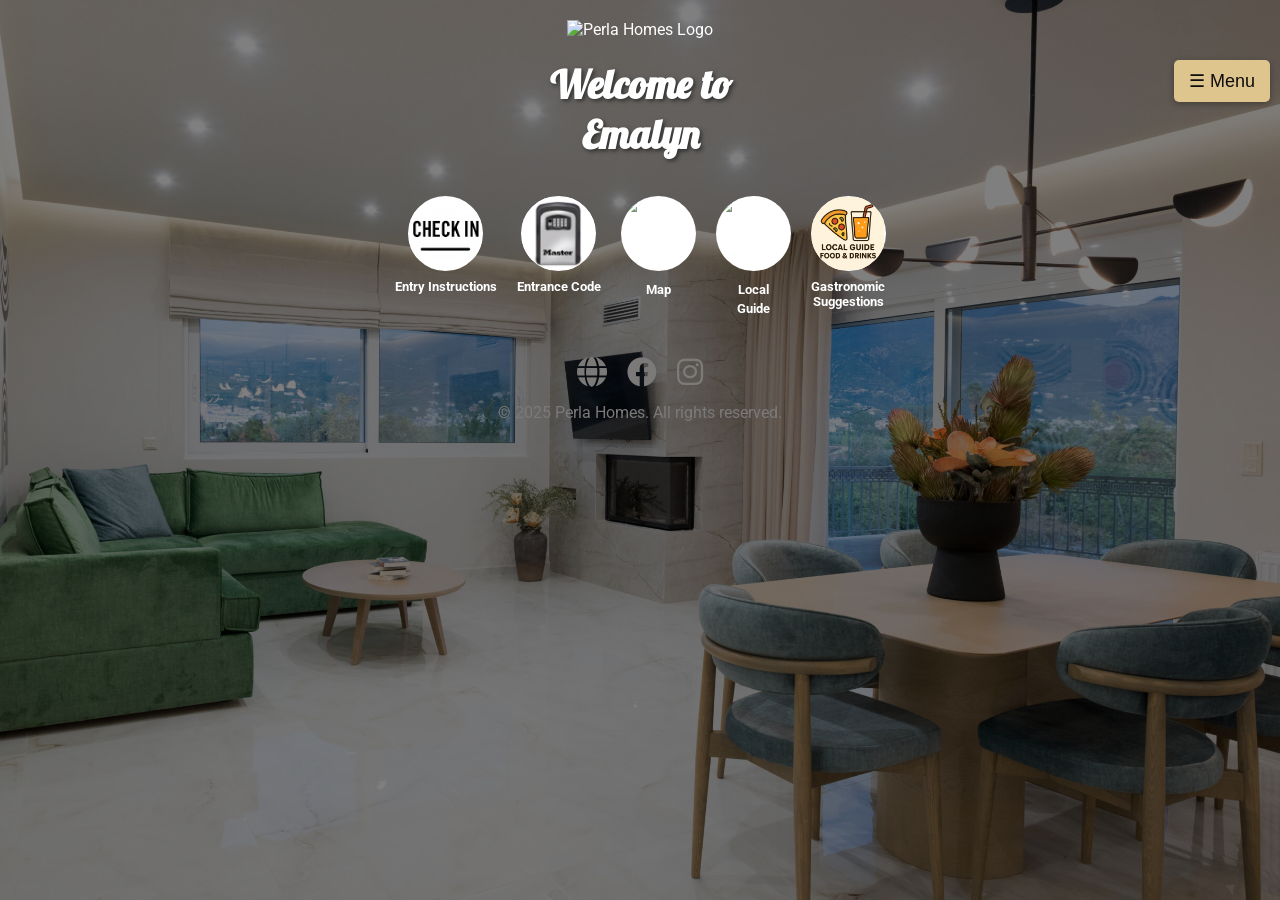
==== index.html @ 1d5c2ae9 "Add files via upload" ====
<!DOCTYPE html>
<html lang="en">
<head>
<meta charset="UTF-8" />
<meta name="viewport" content="width=device-width, initial-scale=1.0" />
<title>Perla Homes</title>

<!-- Fonts and Icons -->
 <link href="https://fonts.googleapis.com/css2?family=Lobster&display=swap" rel="stylesheet">
<link href="https://fonts.googleapis.com/css2?family=Roboto:wght@400;700&display=swap" rel="stylesheet" />
<link href="https://cdnjs.cloudflare.com/ajax/libs/font-awesome/6.0.0-beta3/css/all.min.css" rel="stylesheet" />

<!-- Main CSS -->
<link rel="stylesheet" href="main.css" />
</head>
<body>

<!-- Overlay for sidebar -->
<div id="overlay" class="overlay" onclick="closeSidebar()"></div>

<!-- Sidebar -->
<div id="sidebar" class="sidebar">
    <button class="close-btn" onclick="closeSidebar()">&times;</button>
    <a href="check_in.html">Check-In</a>

    <div class="dropdown">
    <button class="dropdown-btn" onclick="toggleDropdown('wifiDropdown')">Wi-Fi Code</button>
    <div id="wifiDropdown" class="dropdown-content">
        <p><strong>Network:</strong> <span class="copyable-text" id="wifiNetwork">Perla Homes</span>
           <button class="copy-btn" onclick="copyText('wifiNetwork')">Copy</button>
        </p>
        <p><strong>Password:</strong> <span class="copyable-text" id="wifiPassword">Perla2023</span>
           <button class="copy-btn" onclick="copyText('wifiPassword')">Copy</button>
        </p>
    </div>
</div>

<div class="dropdown">
    <button class="dropdown-btn" onclick="toggleDropdown('codeDropdown')">Entrance Code</button>
    <div id="codeDropdown" class="dropdown-content">
        <p><strong>Code:</strong> <span class="copyable-text" id="entranceCode">6785</span>
           
        </p>
    </div>
</div>


    <a href="https://maps.app.goo.gl/sSSqZXLDLsu995F89" target="_blank">Map</a>
    <a href="https://messinia.mobi/el" target="_blank">Tourist Guide</a>
    <a href="Taverns.html" target="_blank">Gastronomic Suggestions</a>
    <a href="https://nauticholics.gr" target="_blank">Boat Cruises</a>
    <a href="contacts.html">Contacts</a>
</div>

<!-- Sidebar open button -->
<button class="open-btn" onclick="openSidebar()">☰ Menu</button>

<!-- Language Selector -->
<div id="google_translate_element"></div>

<!-- Main Content -->
<div class="content-container">
    <img src="images/perla logo site.png" alt="Perla Homes Logo" id="logo" class="fade-in" />

    <h1 translate="no" id="main-heading" class="fade-in">Welcome to <br>Emalyn</h1>

    <!-- Buttons -->
    <div class="button-container">
        <div class="button-item fade-in">
            <button class="round-btn" onclick="window.location.href='check_in.html'">
                <img src="images/check-in.png" alt="Check-In">
            </button>
            <span>Entry Instructions</span>
        </div>

    
        <div class="button-item fade-in">
            <button class="round-btn" onclick="showCodeBox()">
                <img src="images/Master_lock.jpg" alt="Entrance Code">
            </button>
            <span>Entrance Code</span>
        </div>

        <div class="button-item fade-in">
            <a href="https://maps.app.goo.gl/sSSqZXLDLsu995F89">
                <img src="images/map.jpg" alt="Map" class="round-btn">
                <span>Map</span>
            </a>
        </div>

        <div class="button-item fade-in">
            <a href="https://messinia.mobi/el">
                <img src="images/optiki-tautotita_2.jpg" alt="Tourist Guide" class="round-btn">
                <span>Local<br>Guide</span>
            </a>
        </div>

       
            <div class="button-item fade-in">
                <button class="round-btn" onclick="window.location.href='Taverns.html'">
                    <img src="images/Food_Foto.png" alt="Check-In">
                </button>
                <span>Gastronomic<br>Suggestions</span>
            </div>
    </div>
</div>

<!-- Popup Modals -->
<div id="wifiCodeBox" class="popup-box">
    <p><strong>Network:</strong>Perla Homes</p>
    <p><strong>Password:</strong>Perla2023</p>
    <button onclick="hideWifiCodeBox()">EXIT</button>
</div>

<div id="codeBox" class="popup-box">
    <p><strong>Entrance Code:</strong> 6785 </p>
    <button onclick="hideCodeBox()">EXIT</button>
</div>

<!-- Footer -->
<div class="footer fade-in">
    <div class="social-media">
        <a href="https://www.perlahomes.gr" target="_blank"><i class="fas fa-globe social-icon"></i></a>
        <a href="https://www.facebook.com/PerlaHomesgr/" target="_blank"><i class="fab fa-facebook social-icon"></i></a>
        <a href="https://www.instagram.com/perla.homes/?hl=el" target="_blank"><i class="fab fa-instagram social-icon"></i></a>
    </div>
    <p>&copy; 2025 Perla Homes. All rights reserved.</p>
</div>

<!-- Scripts -->
<script>
function openSidebar() {
    document.getElementById("sidebar").style.width = "250px";
    document.getElementById("overlay").style.display = "block";
}
function closeSidebar() {
    document.getElementById("sidebar").style.width = "0";
    document.getElementById("overlay").style.display = "none";
}
function toggleDropdown(id) {
    const dropdown = document.getElementById(id);
    dropdown.style.display = dropdown.style.display === "block" ? "none" : "block";
}
function showWifiCodeBox() {
    document.getElementById('wifiCodeBox').style.display = 'block';
}
function hideWifiCodeBox() {
    document.getElementById('wifiCodeBox').style.display = 'none';
}
function showCodeBox() {
    document.getElementById('codeBox').style.display = 'block';
}
function hideCodeBox() {
    document.getElementById('codeBox').style.display = 'none';
}
function copyText(elementId) {
    const text = document.getElementById(elementId).innerText;
    navigator.clipboard.writeText(text).then(() => {
        alert('Copied to clipboard: ' + text);
    }).catch(err => {
        console.error('Failed to copy: ', err);
    });
}
// Google Translate
function googleTranslateElementInit() {
    new google.translate.TranslateElement({
        pageLanguage: 'en',
        includedLanguages: 'en,el,it,pt,ro,es,fr,ka,de,cs,hy,sq,ru',
        layout: google.translate.TranslateElement.InlineLayout.SIMPLE
    }, 'google_translate_element');
}
</script>
<script src="https://translate.google.com/translate_a/element.js?cb=googleTranslateElementInit"></script>
</body>
</html>
---- main.css ----
/* === GENERAL === */
body, html {
    margin: 0;
    padding: 0;
    font-family: 'Roboto', sans-serif;
    height: 100%;
    color: white;
    background-image: linear-gradient(rgba(0,0,0,0.5), rgba(0,0,0,0.5)), url('images/Emalyn_main.jpg');
    background-size: cover;
    background-position: center;
    background-attachment: fixed;
}

/* Overlay */
.overlay {
    position: fixed;
    top:0; left:0; right:0; bottom:0;
    background-color: rgba(0,0,0,0.5);
    display:none;
    z-index:1000;
}

/* Sidebar */
.sidebar {
    height:100%;
    width:0;
    position:fixed;
    top:0;
    left:0;
    background-color: rgba(14,14,14,0.95);
    overflow-x:hidden;
    transition:0.4s;
    z-index:1001;
    padding-top:60px;
}
.sidebar a, .dropdown-btn {
    padding:10px 20px;
    text-decoration:none;
    font-size:18px;
    color:white;
    display:block;
    border:none;
    background:none;
    width:100%;
    text-align:left;
    cursor:pointer;
    outline:none;
    transition:0.3s;
}
.sidebar a:hover, .dropdown-btn:hover {background-color:#3d5e4d;}
.sidebar .close-btn {
    position:absolute;
    top:15px;
    right:25px;
    font-size:36px;
    color:white;
    background:none;
    border:none;
    cursor:pointer;
}

/* Sidebar open button */
.open-btn {
    position: fixed;
    top: 60px; /* Move it lower; adjust this value until it's visible */
    right: 10px;
    z-index: 10000; /* Make sure it's above the translate selector */
    background-color: #dec48d;
    color: #0e0d0d;
    border: none;
    padding: 10px 15px;
    border-radius: 5px;
    font-size: 18px;
    cursor: pointer;
    box-shadow: 0 2px 6px rgba(0,0,0,0.3);
}
.open-btn:hover {background-color:#dec48d; color:#0e0d0d;}

/* Dropdown content */
.dropdown-content {
    display:none;
    background-color:#222;
    padding:10px 20px;
}
.dropdown-content p {margin:5px 0; color:#dec48d;}

/* Content Container */
.content-container {
    display:flex;
    flex-direction:column;
    justify-content:center;
    align-items:center;
    text-align:center;
    padding:20px;
}

/* Logo & Heading */
#logo {max-width:350px; height:auto; margin-bottom:10px;}
#main-heading {
    font-family: 'Lobster', cursive;
    font-size: 2.5rem;
    color: white;
    text-align: center;
    margin-top: 10px;
    text-shadow: 2px 2px 4px rgba(0, 0, 0, 0.5);
}

/* Buttons */
.button-container {
    display:flex;
    justify-content:center;
    gap:20px;
    flex-wrap:wrap;
    margin-top:10px;
}
.button-item {display:flex; flex-direction:column; align-items:center; text-align:center;}
.round-btn {
    background-color:white;
    border:none;
    border-radius:50%;
    width:75px;
    height:75px;
    display:flex;
    justify-content:center;
    align-items:center;
    cursor:pointer;
    overflow:hidden;
    margin-bottom:8px;
    transition: transform 0.2s, box-shadow 0.2s;
}
.round-btn img {width:115%; height:115%; object-fit:contain;}
.round-btn:hover {transform:scale(1.1); box-shadow:0 6px 12px rgba(0,0,0,0.3); background-color:#f7f5f4;}
.button-item span {color:white; font-size:13px; font-weight:bold; text-align:center;}

/* Popup Boxes */
.popup-box {
    display:none;
    position:fixed;
    top:50%;
    left:50%;
    transform:translate(-50%,-50%);
    background-color:#0e0d0d;
    border:1px solid #ccc;
    padding:20px;
    width:250px;
    border-radius:8px;
    text-align:center;
    z-index:2000;
}
.popup-box button {
    margin-top:10px;
    padding:5px 10px;
    border:none;
    border-radius:5px;
    background-color:#dec48d;
    color:#0e0d0d;
    font-weight:bold;
    cursor:pointer;
}

/* Footer */
.footer {
    text-align:center;
    margin-top:20px;
    color:#7c7979;
}
.social-media {display:flex; justify-content:center; gap:20px; margin-top:10px;}
.social-icon {font-size:30px; color:#7c7979; transition:0.3s;}
.social-icon:hover {transform:scale(1.1); color:#dec48d;}

/* Fade In */
.fade-in {opacity:0; animation:fadeIn 2s forwards;}
@keyframes fadeIn {from{opacity:0;}to{opacity:1;}}

/* Responsive */
@media (max-width: 600px) {
    #main-heading {
        font-size: 2.3rem; /* Bigger on phones */
        line-height: 1.2;
    }
}
@media (max-width: 768px) {
    #main-heading{font-size:2.5rem;}
    .open-btn {
        top: 80px; /* Move lower on mobile */
    }
}
/* Allow sidebar text to be copyable */
.copyable-text {
    user-select: text;  /* Users can select/copy */
    cursor: text;       /* Text cursor on hover */
}
.copy-btn {
    margin-left: 10px;
    padding: 2px 6px;
    font-size: 12px;
    border: none;
    border-radius: 4px;
    background-color: #dec48d;
    color: #0e0d0d;
    cursor: pointer;
    transition: background-color 0.3s;
}
.copy-btn:hover {
    background-color: #cbb37c;
}

.button-item a {
    text-decoration: none; /* removes underline */
    color: inherit;        /* keeps text color the same as parent */
}
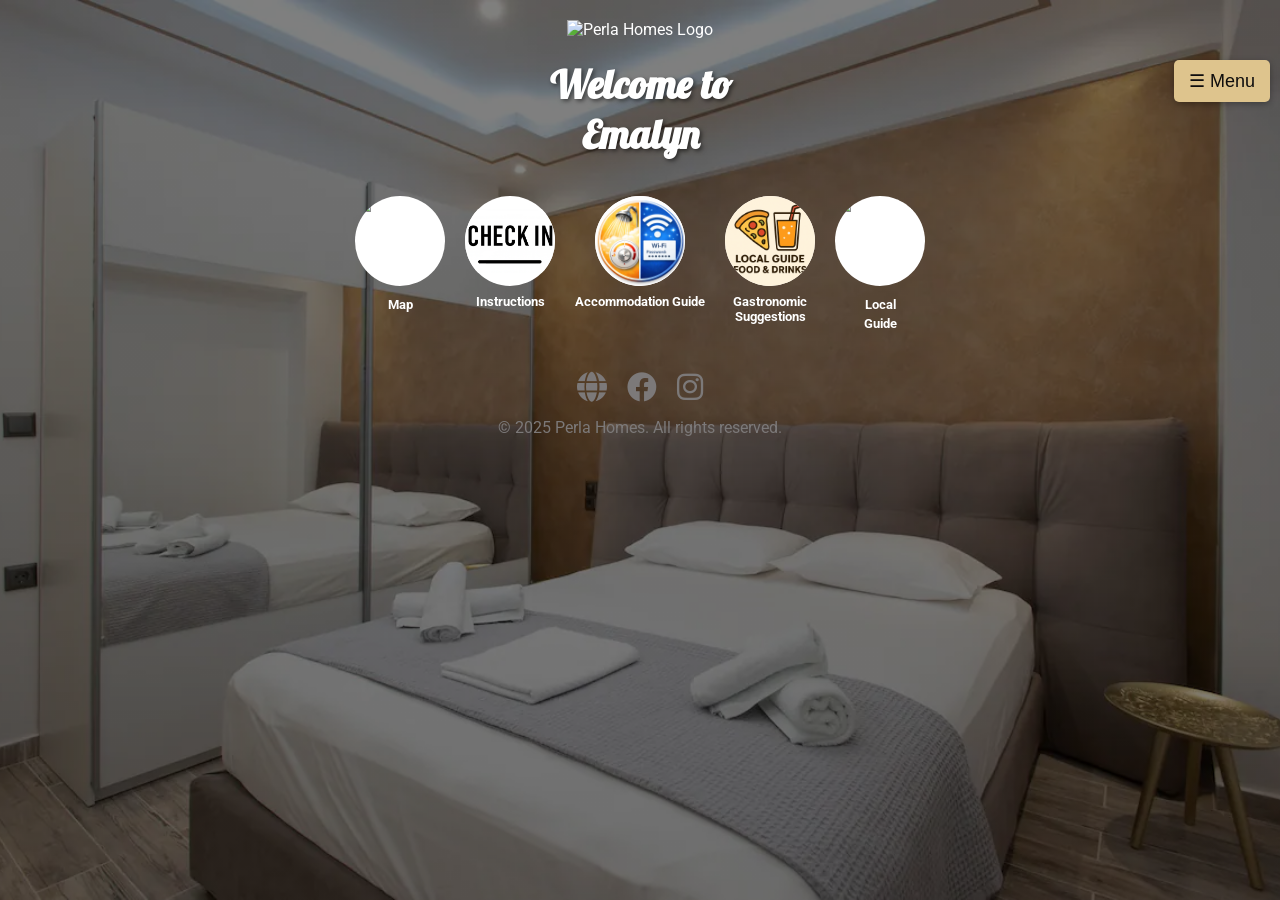
==== commit 34afd950: "Add files via upload" ====
--- a/index.html
+++ b/index.html
@@ -3,10 +3,10 @@
 <head>
 <meta charset="UTF-8" />
 <meta name="viewport" content="width=device-width, initial-scale=1.0" />
-<title>Perla Homes</title>
+<title translate="no">Perla Homes</title>
 
 <!-- Fonts and Icons -->
- <link href="https://fonts.googleapis.com/css2?family=Lobster&display=swap" rel="stylesheet">
+<link href="https://fonts.googleapis.com/css2?family=Lobster&display=swap" rel="stylesheet">
 <link href="https://fonts.googleapis.com/css2?family=Roboto:wght@400;700&display=swap" rel="stylesheet" />
 <link href="https://cdnjs.cloudflare.com/ajax/libs/font-awesome/6.0.0-beta3/css/all.min.css" rel="stylesheet" />
 
@@ -24,26 +24,23 @@
     <a href="check_in.html">Check-In</a>
 
     <div class="dropdown">
-    <button class="dropdown-btn" onclick="toggleDropdown('wifiDropdown')">Wi-Fi Code</button>
-    <div id="wifiDropdown" class="dropdown-content">
-        <p><strong>Network:</strong> <span class="copyable-text" id="wifiNetwork">Perla Homes</span>
-           <button class="copy-btn" onclick="copyText('wifiNetwork')">Copy</button>
-        </p>
-        <p><strong>Password:</strong> <span class="copyable-text" id="wifiPassword">Perla2023</span>
-           <button class="copy-btn" onclick="copyText('wifiPassword')">Copy</button>
-        </p>
+        <button class="dropdown-btn" onclick="toggleDropdown('wifiDropdown')">Wi-Fi Code</button>
+        <div id="wifiDropdown" class="dropdown-content">
+            <p><strong>Network:</strong> <span class="copyable-text" id="wifiNetwork">Perla Homes</span>
+               <button class="copy-btn" onclick="copyText('wifiNetwork')">Copy</button>
+            </p>
+            <p><strong>Password:</strong> <span class="copyable-text" id="wifiPassword">Perla2023</span>
+               <button class="copy-btn" onclick="copyText('wifiPassword')">Copy</button>
+            </p>
+        </div>
     </div>
-</div>
 
-<div class="dropdown">
-    <button class="dropdown-btn" onclick="toggleDropdown('codeDropdown')">Entrance Code</button>
-    <div id="codeDropdown" class="dropdown-content">
-        <p><strong>Code:</strong> <span class="copyable-text" id="entranceCode">6785</span>
-           
-        </p>
+    <div class="dropdown">
+        <button class="dropdown-btn" onclick="toggleDropdown('codeDropdown')">Entrance Code</button>
+        <div id="codeDropdown" class="dropdown-content">
+            <p><strong>Code:</strong> <span class="copyable-text" id="entranceCode">6785</span></p>
+        </div>
     </div>
-</div>
-
 
     <a href="https://maps.app.goo.gl/sSSqZXLDLsu995F89" target="_blank">Map</a>
     <a href="https://messinia.mobi/el" target="_blank">Tourist Guide</a>
@@ -61,26 +58,10 @@
 <!-- Main Content -->
 <div class="content-container">
     <img src="images/perla logo site.png" alt="Perla Homes Logo" id="logo" class="fade-in" />
-
     <h1 translate="no" id="main-heading" class="fade-in">Welcome to <br>Emalyn</h1>
 
     <!-- Buttons -->
     <div class="button-container">
-        <div class="button-item fade-in">
-            <button class="round-btn" onclick="window.location.href='check_in.html'">
-                <img src="images/check-in.png" alt="Check-In">
-            </button>
-            <span>Entry Instructions</span>
-        </div>
-
-    
-        <div class="button-item fade-in">
-            <button class="round-btn" onclick="showCodeBox()">
-                <img src="images/Master_lock.jpg" alt="Entrance Code">
-            </button>
-            <span>Entrance Code</span>
-        </div>
-
         <div class="button-item fade-in">
             <a href="https://maps.app.goo.gl/sSSqZXLDLsu995F89">
                 <img src="images/map.jpg" alt="Map" class="round-btn">
@@ -89,32 +70,87 @@
         </div>
 
         <div class="button-item fade-in">
+            <button class="round-btn" onclick="showCodeBox()">
+                <img src="images/check-in.png" alt="Instructions">
+            </button>
+            <span>Instructions</span>
+        </div>
+
+        <div class="button-item fade-in">
+            <button class="round-btn" onclick="showInfoBox()">
+                <img src="images/New_button.png" alt="Useful Info">
+            </button>
+            <span>Accommodation Guide</span>
+        </div>
+
+        <div class="button-item fade-in">
+            <button class="round-btn" onclick="window.location.href='Taverns.html'">
+                <img src="images/Food_Foto.png" alt="Gastronomic">
+            </button>
+            <span>Gastronomic<br>Suggestions</span>
+        </div>
+
+        <div class="button-item fade-in">
             <a href="https://messinia.mobi/el">
                 <img src="images/optiki-tautotita_2.jpg" alt="Tourist Guide" class="round-btn">
                 <span>Local<br>Guide</span>
             </a>
         </div>
-
-       
-            <div class="button-item fade-in">
-                <button class="round-btn" onclick="window.location.href='Taverns.html'">
-                    <img src="images/Food_Foto.png" alt="Check-In">
-                </button>
-                <span>Gastronomic<br>Suggestions</span>
-            </div>
     </div>
 </div>
 
-<!-- Popup Modals -->
+<!-- Popups -->
+
+<!-- Wi-Fi Popup -->
 <div id="wifiCodeBox" class="popup-box">
-    <p><strong>Network:</strong>Perla Homes</p>
-    <p><strong>Password:</strong>Perla2023</p>
+    <p class="highlight-full"><strong>Wi-Fi Information</strong></p>
+    <div class="popup-content">
+        <p><strong>Network:</strong> Perla Homes</p>
+        <p><strong>Password:</strong> Perla2023</p>
+        <p>Instructions: Turn on Wi-Fi, select "Perla Homes", and enter the password above.</p>
+        <img src="images/wifi_icon.jpg" alt="Wi-Fi Instructions" class="popup-image">
+    </div>
     <button onclick="hideWifiCodeBox()">EXIT</button>
 </div>
 
+<!-- Entrance Code Popup -->
 <div id="codeBox" class="popup-box">
-    <p><strong>Entrance Code:</strong> 6785 </p>
+    <p class="highlight-full"><strong>Entrance Code:</strong>6785</p>
+    <div class="popup-content">
+        <p>When you arrive you will see this entrance to the accommodation.</p>
+        <img src="images/Krhths 74.png" alt="Amaris Front" class="popup-image">
+        <img src="images/entrance naya.jpg" alt="Entrance Side" class="popup-image">
+        <p>Your parking spot is located on the back side of the building.</p>
+         <img src="images/Parking Emalyn.jpg" alt="Entrance Side" class="popup-image">
+         <p class="highlight-full"><strong>Key Box Code:</strong>6785</p>
+        <img src="images/kleidothkes krhths 2.jpg" alt="Entrance View" class="popup-image">
+        <p>The accommodation is located on the 2nd floor.</p>
+        <img src="images/TAMPELA Emalyn.jpg" alt="Entrance View" class="popup-image">
+    </div>
     <button onclick="hideCodeBox()">EXIT</button>
+</div>
+
+<!-- Useful Information Popup -->
+<div id="infoBox" class="popup-box">
+    <p class="highlight-full"><strong>Useful Information</strong></p>
+    <div class="popup-content">
+        <p>Here are some important details for your stay:</p>
+        <p class="highlight-full"><strong>Wi-Fi</strong></p>
+    <p translate="no">UserName: Perla Homes</p>
+    <p translate="no">Password: Perla2023</p>
+        <p class="highlight-full"><strong>Hot Water</strong></p>
+      <p>For Hot water press the buton shown it will turn off automatically after 30-45min.</p>
+        <img src="images/PINAKAS Emalyn.jpg" alt="Useful Info 1" class="popup-image">
+
+        <p translate="no" class="highlight-full"><strong>Check-Out</strong></p>
+   
+        <p>- Check-out time: 11:00</p>
+        <p> Please leave the keys on the table and close the door behind you. Thank you for choosing Perla Homes!</p>
+
+    
+
+    </div>
+    <button onclick="hideInfoBox()">EXIT</button>
 </div>
 
 <!-- Footer -->
@@ -128,51 +164,7 @@
 </div>
 
 <!-- Scripts -->
-<script>
-function openSidebar() {
-    document.getElementById("sidebar").style.width = "250px";
-    document.getElementById("overlay").style.display = "block";
-}
-function closeSidebar() {
-    document.getElementById("sidebar").style.width = "0";
-    document.getElementById("overlay").style.display = "none";
-}
-function toggleDropdown(id) {
-    const dropdown = document.getElementById(id);
-    dropdown.style.display = dropdown.style.display === "block" ? "none" : "block";
-}
-function showWifiCodeBox() {
-    document.getElementById('wifiCodeBox').style.display = 'block';
-}
-function hideWifiCodeBox() {
-    document.getElementById('wifiCodeBox').style.display = 'none';
-}
-function showCodeBox() {
-    document.getElementById('codeBox').style.display = 'block';
-}
-function hideCodeBox() {
-    document.getElementById('codeBox').style.display = 'none';
-}
-function copyText(elementId) {
-    const text = document.getElementById(elementId).innerText;
-    navigator.clipboard.writeText(text).then(() => {
-        alert('Copied to clipboard: ' + text);
-    }).catch(err => {
-        console.error('Failed to copy: ', err);
-    });
-}
-// Google Translate
-function googleTranslateElementInit() {
-    new google.translate.TranslateElement({
-        pageLanguage: 'en',
-        includedLanguages: 'en,el,it,pt,ro,es,fr,ka,de,cs,hy,sq,ru',
-        layout: google.translate.TranslateElement.InlineLayout.SIMPLE
-    }, 'google_translate_element');
-}
-</script>
+<script src="script.js"></script>
 <script src="https://translate.google.com/translate_a/element.js?cb=googleTranslateElementInit"></script>
 </body>
 </html>
-
-
-
--- a/main.css
+++ b/main.css
@@ -5,7 +5,7 @@
     font-family: 'Roboto', sans-serif;
     height: 100%;
     color: white;
-    background-image: linear-gradient(rgba(0,0,0,0.5), rgba(0,0,0,0.5)), url('images/Emalyn_main.jpg');
+    background-image: linear-gradient(rgba(0,0,0,0.5), rgba(0,0,0,0.5)), url('images/perla2_fonto.webp');
     background-size: cover;
     background-position: center;
     background-attachment: fixed;
@@ -62,9 +62,9 @@
 /* Sidebar open button */
 .open-btn {
     position: fixed;
-    top: 60px; /* Move it lower; adjust this value until it's visible */
+    top: 60px;
     right: 10px;
-    z-index: 10000; /* Make sure it's above the translate selector */
+    z-index: 10000;
     background-color: #dec48d;
     color: #0e0d0d;
     border: none;
@@ -118,8 +118,8 @@
     background-color:white;
     border:none;
     border-radius:50%;
-    width:75px;
-    height:75px;
+    width:90px;
+    height:90px;
     display:flex;
     justify-content:center;
     align-items:center;
@@ -128,34 +128,71 @@
     margin-bottom:8px;
     transition: transform 0.2s, box-shadow 0.2s;
 }
-.round-btn img {width:115%; height:115%; object-fit:contain;}
+.round-btn img {width:120%; height:120%; object-fit:contain;}
 .round-btn:hover {transform:scale(1.1); box-shadow:0 6px 12px rgba(0,0,0,0.3); background-color:#f7f5f4;}
 .button-item span {color:white; font-size:13px; font-weight:bold; text-align:center;}
 
-/* Popup Boxes */
+/* === Popup Boxes === */
 .popup-box {
-    display:none;
-    position:fixed;
+    display: none; /* hide popups by default */
+    position: fixed;
     top:50%;
     left:50%;
     transform:translate(-50%,-50%);
     background-color:#0e0d0d;
     border:1px solid #ccc;
     padding:20px;
-    width:250px;
+    width:320px;
+    max-height:75vh;
     border-radius:8px;
     text-align:center;
     z-index:2000;
-}
+    flex-direction: column;
+    overflow: hidden;
+}
+
+/* Scrollable content inside popup */
+.popup-box .popup-content {
+    overflow-y: auto;
+    max-height:65vh;
+    padding-right:5px;
+    margin-bottom:10px;
+    text-align:left;
+}
+
+/* Highlighted headers for all popups */
+.popup-box .highlight-full {
+    background-color: #fff59d;
+    color: black;
+    padding: 6px 10px;
+    border-radius: 6px;
+    display: inline-block;
+    font-weight: bold;
+    font-size: 1rem;
+    text-align: center;
+    box-shadow: 0 2px 6px rgba(0,0,0,0.2);
+    margin-bottom: 10px;
+}
+
+/* Popup images */
+.popup-box .popup-image {
+    display: block;  /* <-- ensures image takes full line */
+    max-width: 100%;
+    max-height: 200px;
+    border-radius: 6px;
+    margin: 10px 0;  /* spacing above and below */
+}
+
+/* Popup buttons fixed at bottom */
 .popup-box button {
-    margin-top:10px;
-    padding:5px 10px;
-    border:none;
-    border-radius:5px;
-    background-color:#dec48d;
-    color:#0e0d0d;
-    font-weight:bold;
-    cursor:pointer;
+    margin-top: auto;
+    padding: 5px 10px;
+    border: none;
+    border-radius: 5px;
+    background-color: #dec48d;
+    color: #0e0d0d;
+    font-weight: bold;
+    cursor: pointer;
 }
 
 /* Footer */
@@ -175,20 +212,26 @@
 /* Responsive */
 @media (max-width: 600px) {
     #main-heading {
-        font-size: 2.3rem; /* Bigger on phones */
+        font-size: 2.3rem;
         line-height: 1.2;
     }
+    .popup-box {
+        width: 90%;
+        max-height: 80vh;
+    }
+    .popup-box .popup-content {
+        max-height: 70vh;
+    }
 }
 @media (max-width: 768px) {
     #main-heading{font-size:2.5rem;}
-    .open-btn {
-        top: 80px; /* Move lower on mobile */
-    }
-}
-/* Allow sidebar text to be copyable */
+    .open-btn { top: 80px; }
+}
+
+/* Copyable text in sidebar */
 .copyable-text {
-    user-select: text;  /* Users can select/copy */
-    cursor: text;       /* Text cursor on hover */
+    user-select: text;
+    cursor: text;
 }
 .copy-btn {
     margin-left: 10px;
@@ -201,11 +244,33 @@
     cursor: pointer;
     transition: background-color 0.3s;
 }
-.copy-btn:hover {
-    background-color: #cbb37c;
-}
+.copy-btn:hover { background-color: #cbb37c; }
 
 .button-item a {
-    text-decoration: none; /* removes underline */
-    color: inherit;        /* keeps text color the same as parent */
-}
+    text-decoration: none;
+    color: inherit;
+}
+
+.popup-image.enlarged {
+    position: fixed;
+    top: 50%;
+    left: 50%;
+    max-width: 90%;
+    max-height: 90%;
+    transform: translate(-50%, -50%);
+    z-index: 3000; /* above popups */
+    border-radius: 8px;
+    box-shadow: 0 10px 30px rgba(0,0,0,0.7);
+    cursor: zoom-out;
+    transition: transform 0.3s ease, max-width 0.3s ease, max-height 0.3s ease;
+}
+
+/* Optional dim background behind enlarged image */
+body.image-overlay::before {
+    content: "";
+    position: fixed;
+    top:0; left:0;
+    width:100%; height:100%;
+    background: rgba(0,0,0,0.5);
+    z-index: 2000;
+}
